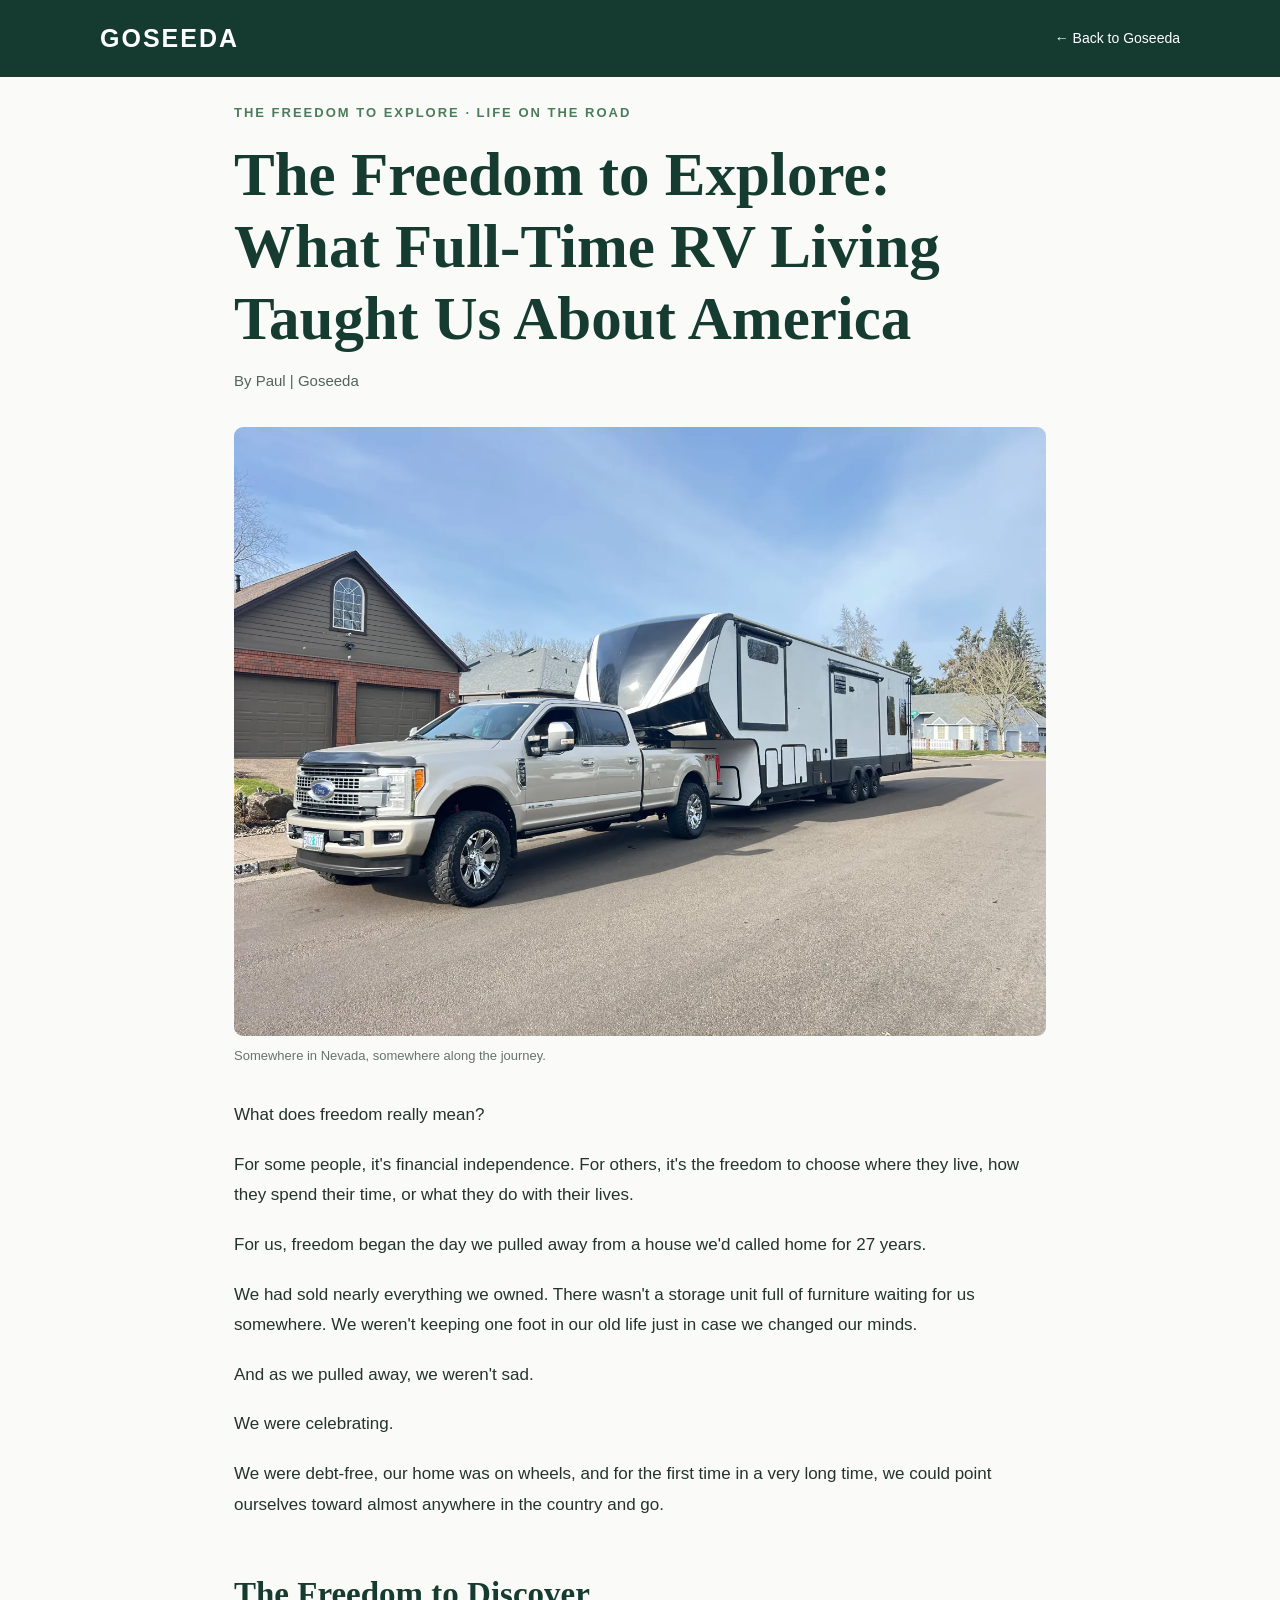
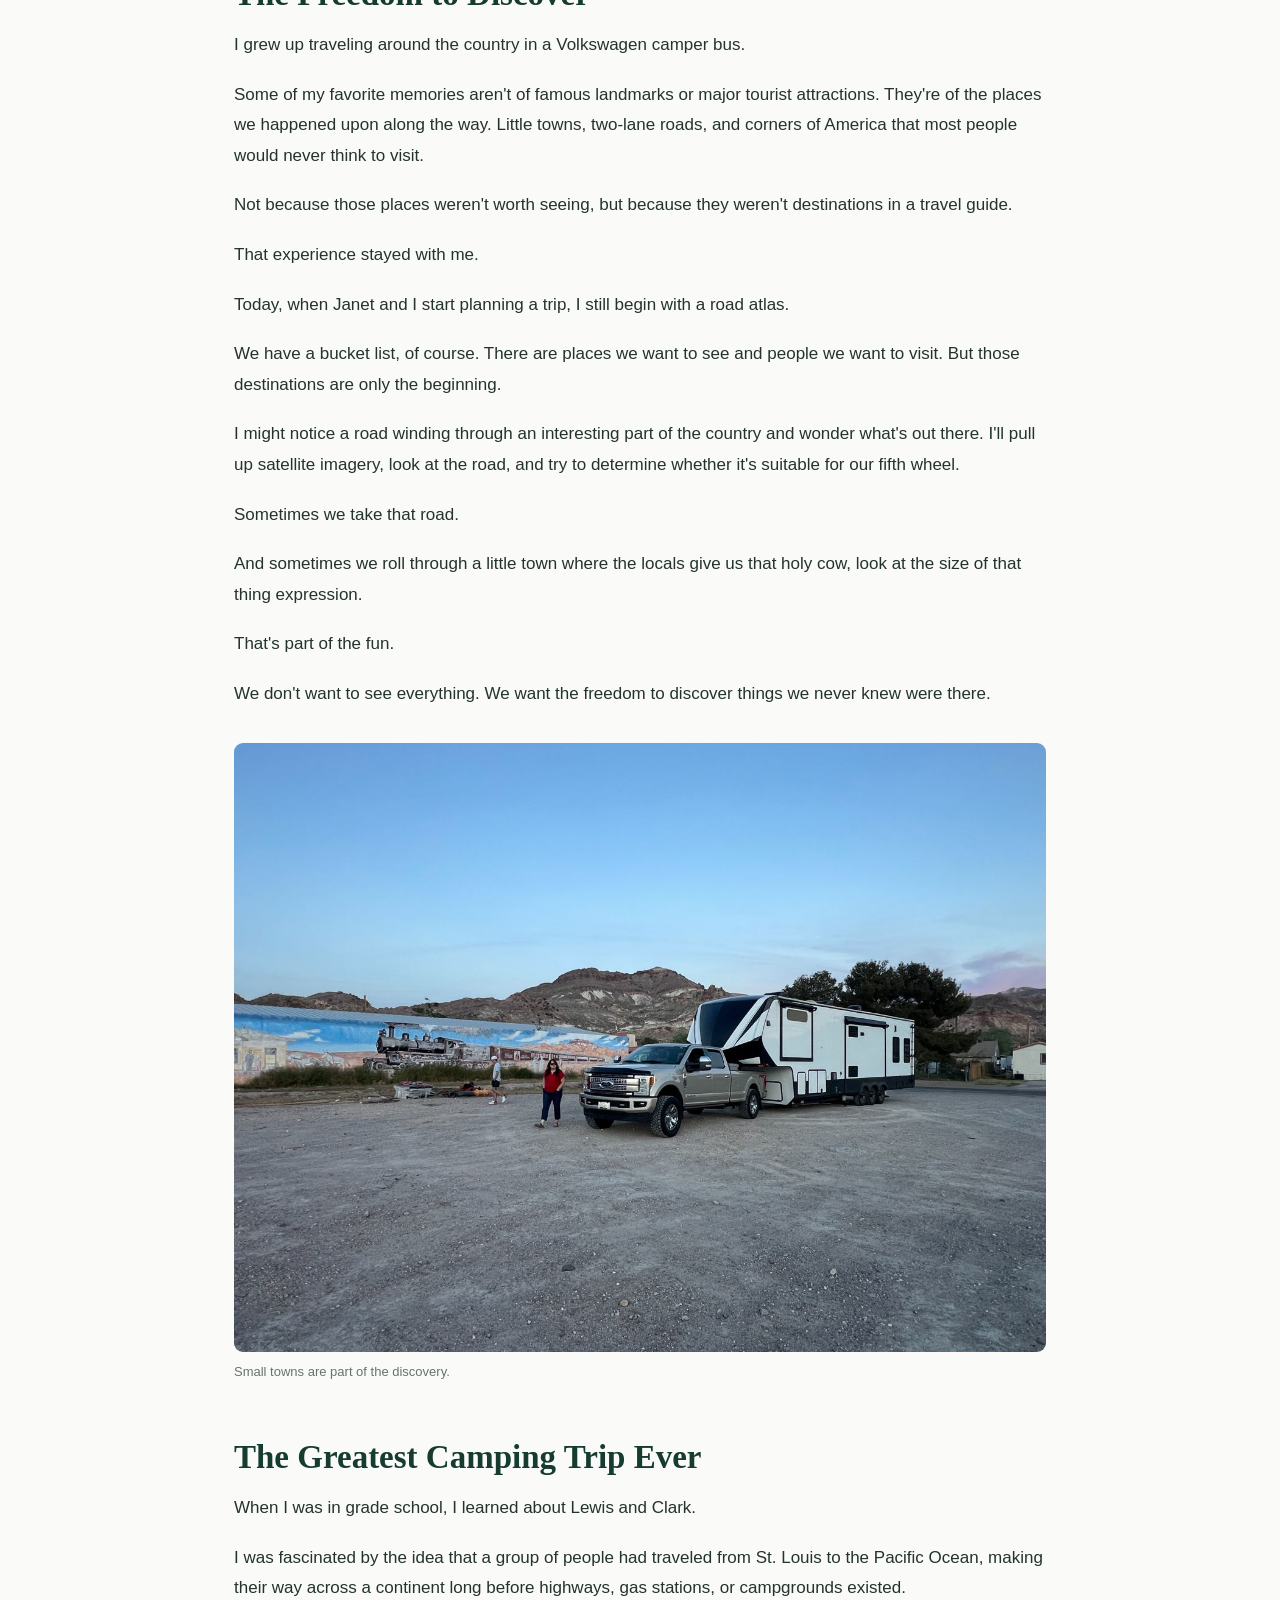
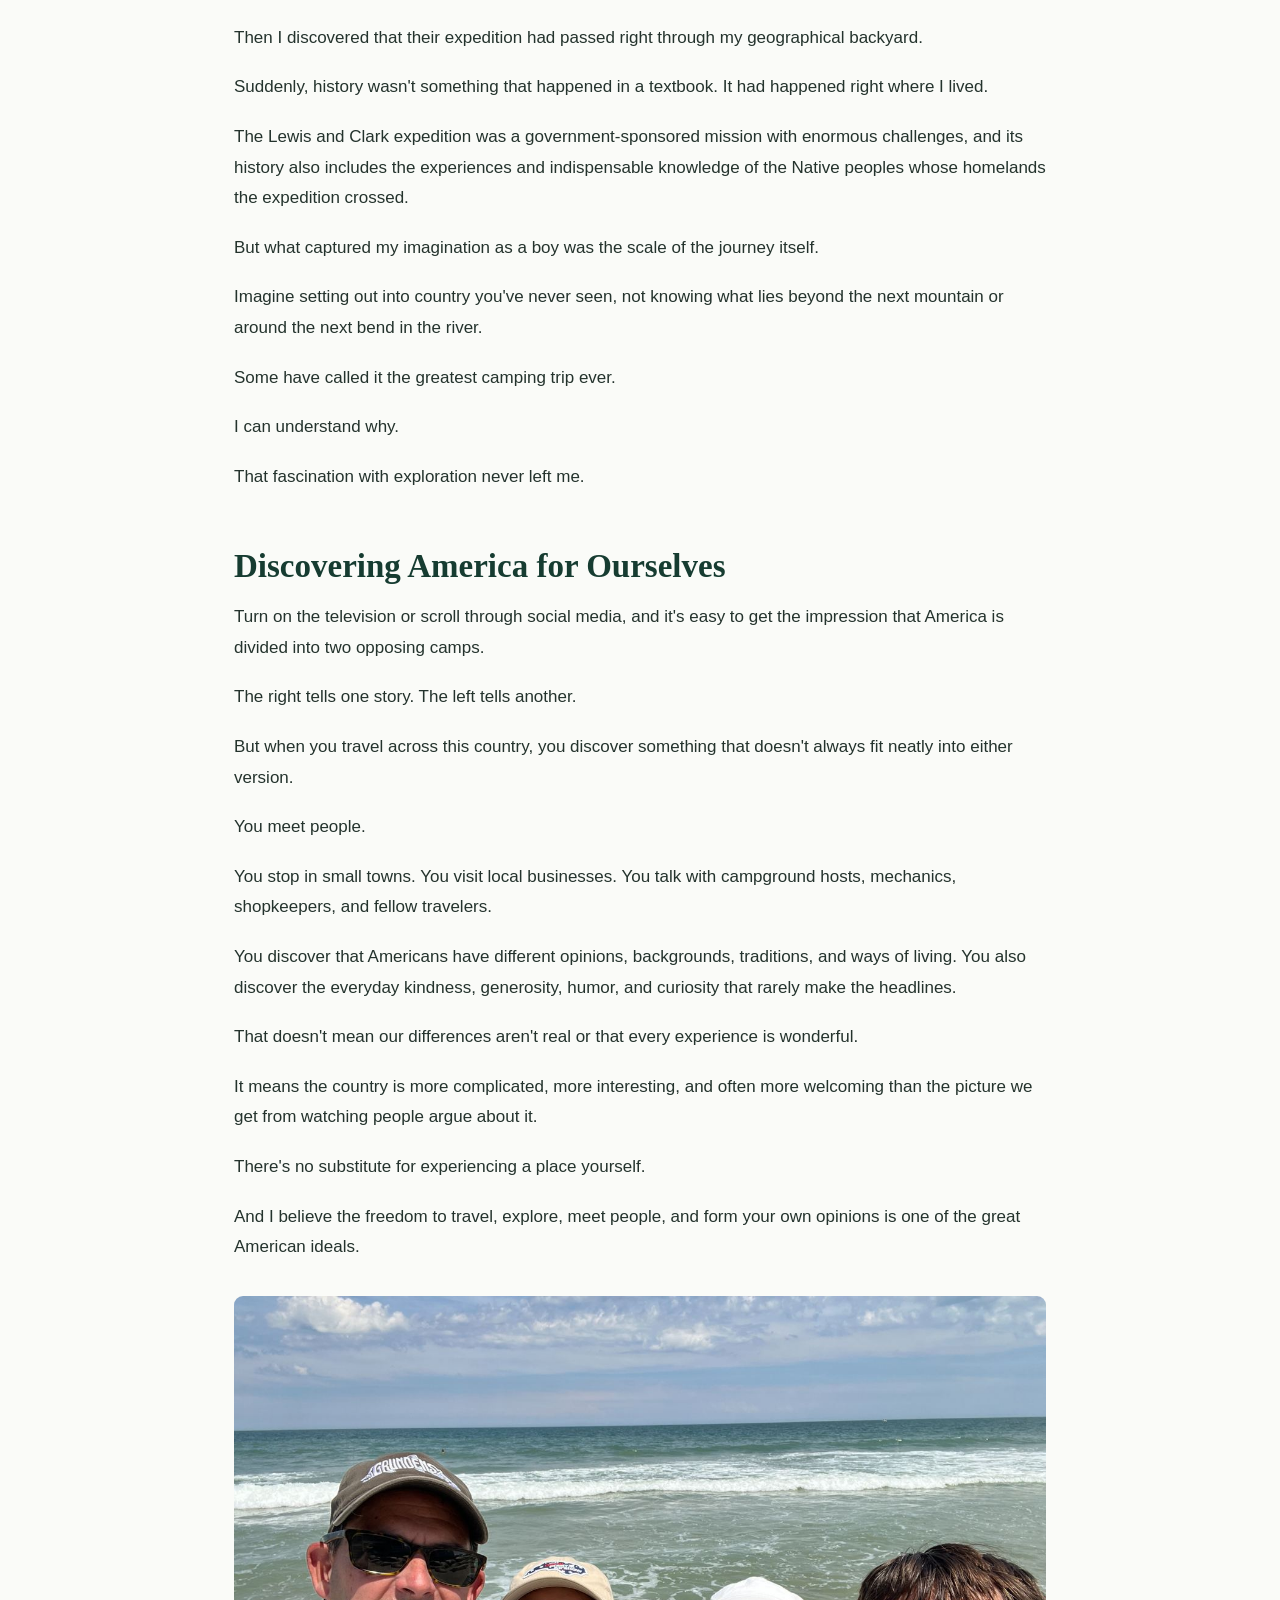
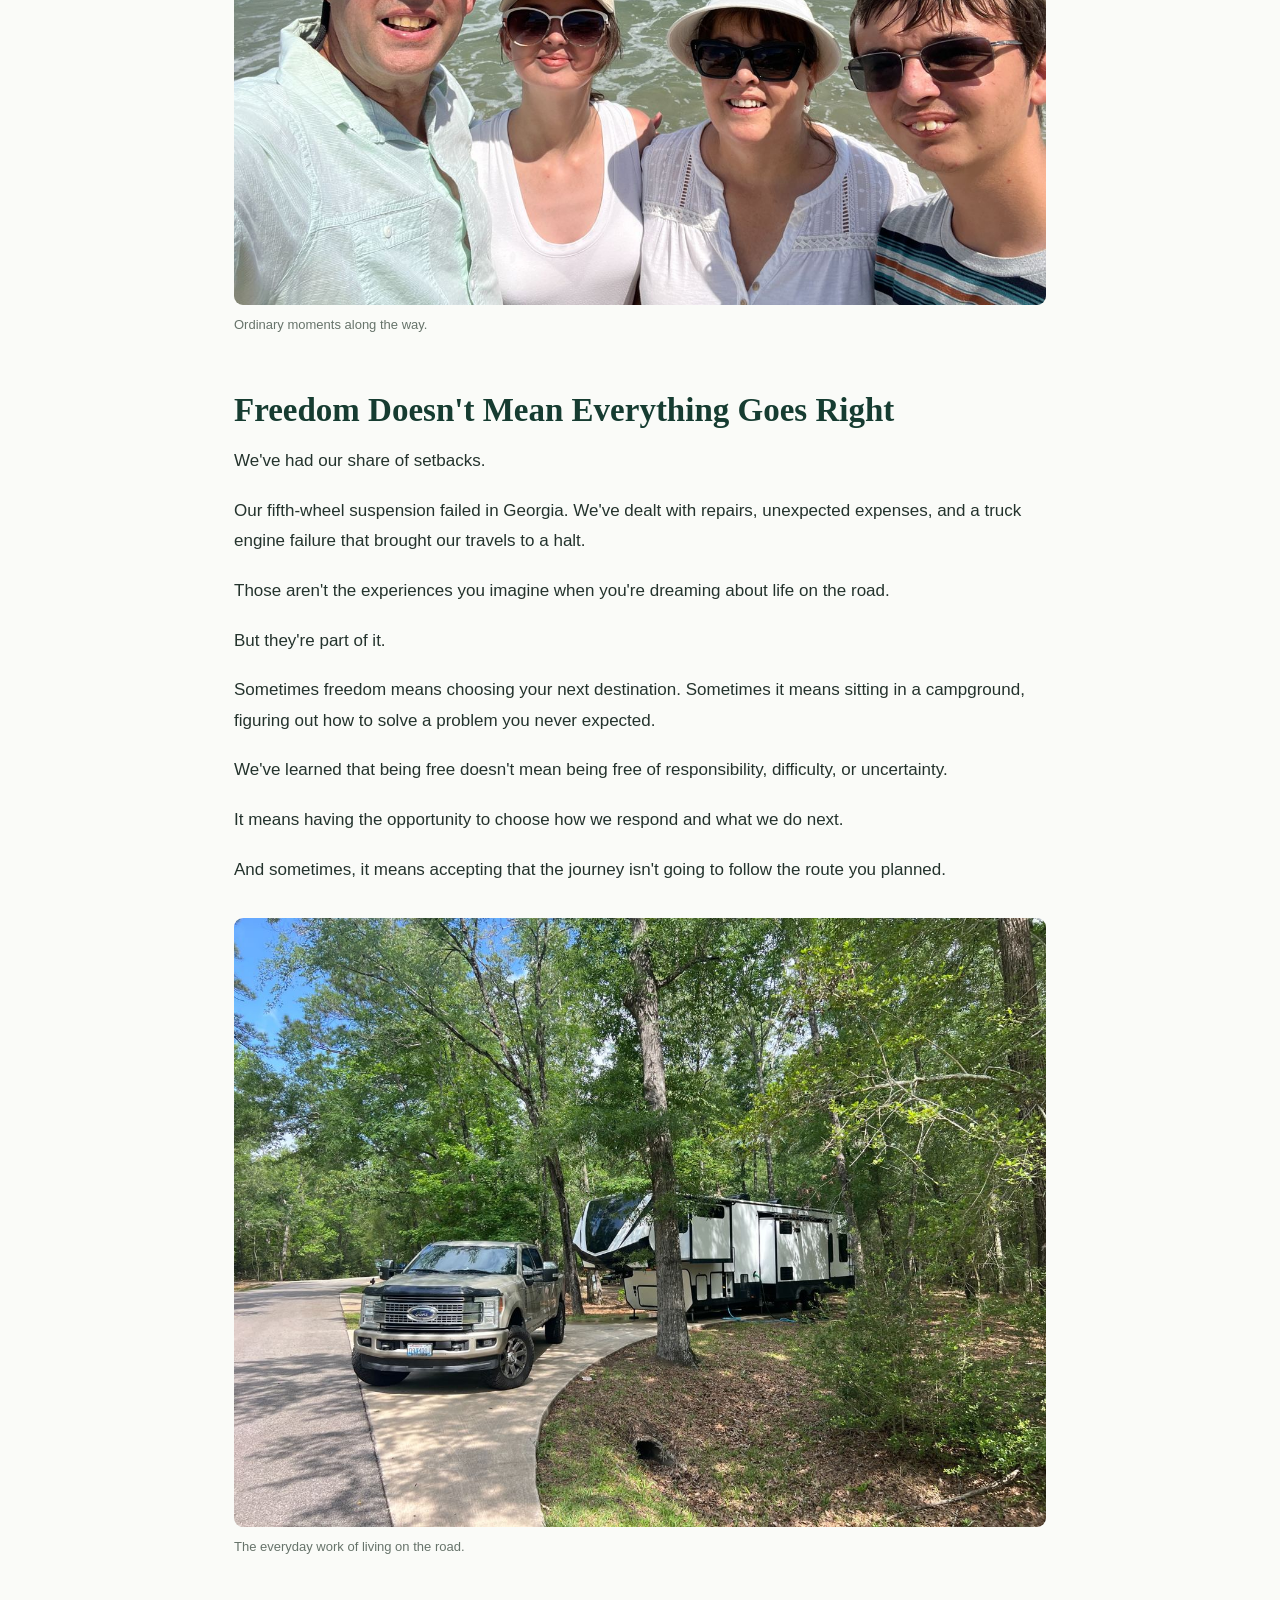
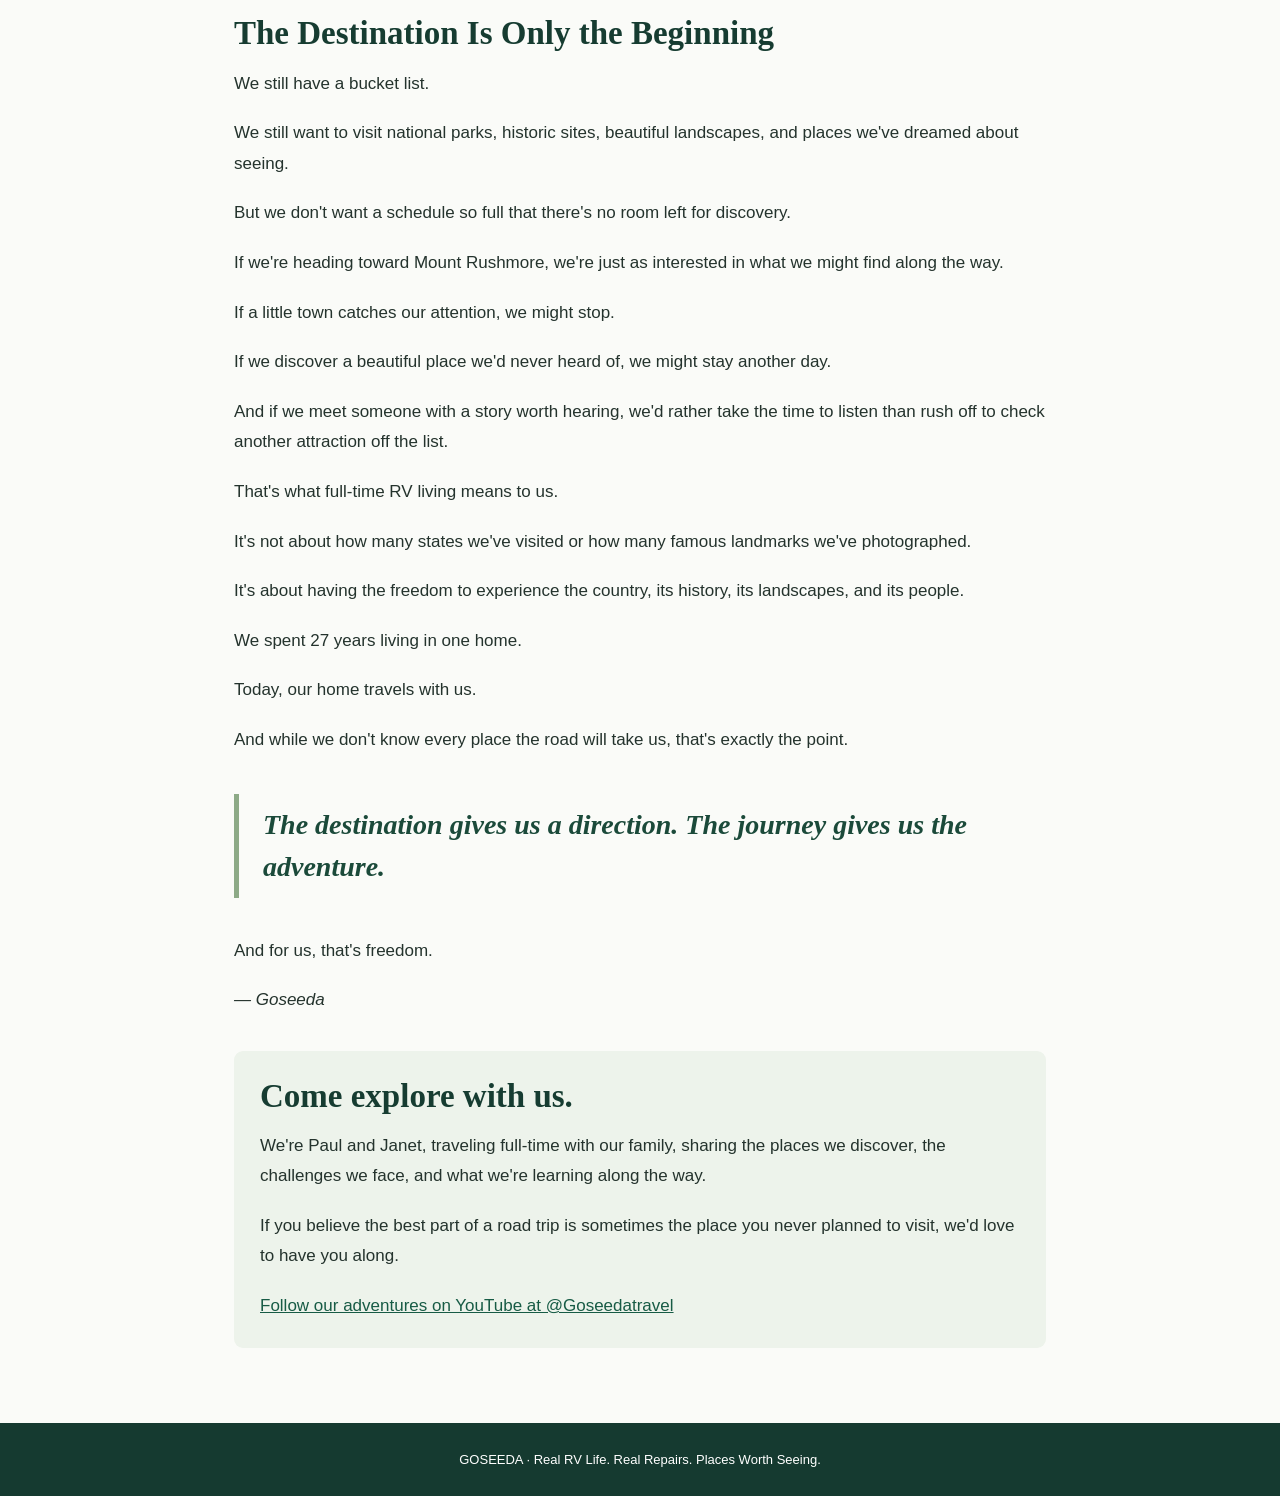
==== freedom-to-explore.html @ e76a4ba6 "Draft Freedom to Explore feature article" ====
<!doctype html><html lang="en"><head><meta charset="utf-8"><meta name="viewport" content="width=device-width,initial-scale=1"><title>Full-Time RV Living and the Freedom to Explore America | Goseeda</title><meta name="description" content="After 27 years in one home, we sold nearly everything and chose full-time RV living. Discover what freedom, exploration, and experiencing America mean to us."><link rel="canonical" href="https://goseeda.com/freedom-to-explore.html"><meta property="og:type" content="article"><meta property="og:title" content="The Freedom to Explore: What Full-Time RV Living Taught Us About America"><meta property="og:description" content="A personal story about freedom, exploration, and discovering America for ourselves."><meta property="og:image" content="https://goseeda.com/images/goseeda-truck-fifth-wheel.webp"><style>*{box-sizing:border-box}body{margin:0;color:#24332d;font:17px/1.8 Arial,sans-serif;background:#fafbf8}header{background:#153a30;color:white;padding:16px max(22px,calc((100vw - 1080px)/2));display:flex;justify-content:space-between;align-items:center}header b{font-size:25px;letter-spacing:2px}header a{color:white;text-decoration:none;font-size:14px}.wrap{max-width:860px;margin:auto;padding:28px 24px 75px}.kicker{font:700 13px Arial;letter-spacing:2px;color:#4d7c5c;text-transform:uppercase}h1,h2{font-family:Georgia,serif;line-height:1.18;color:#163c31}h1{font-size:clamp(36px,6vw,61px);margin:15px 0 12px}h2{font-size:33px;margin:55px 0 16px}.byline{font-size:15px;color:#52635b;margin-bottom:25px}.lead{font-size:21px;line-height:1.65}p{margin:0 0 19px}figure{margin:33px 0}figure img{width:100%;height:auto;max-height:640px;object-fit:cover;display:block;border-radius:9px}figcaption{font-size:13px;color:#66736a;margin-top:8px}.quote{font:italic 28px/1.5 Georgia,serif;border-left:5px solid #8daa87;padding:10px 24px;margin:38px 0;color:#1b4a3a}.end{background:#edf3eb;padding:26px;border-radius:9px;margin-top:35px}.end a{color:#175b45}footer{background:#153a30;color:white;text-align:center;padding:25px;font-size:13px}@media(max-width:600px){header{padding:14px 22px}h2{font-size:28px}}</style></head><body><header><b>GOSEEDA</b><a href="/">← Back to Goseeda</a></header><main class="wrap"><p class="kicker">The Freedom to Explore · Life on the Road</p><h1>The Freedom to Explore: What Full-Time RV Living Taught Us About America</h1><p class="byline">By Paul | Goseeda</p><figure><img src="images/goseeda-truck-fifth-wheel.webp" alt="Goseeda truck and fifth wheel on the road"><figcaption>Somewhere in Nevada, somewhere along the journey.</figcaption></figure><p>What does freedom really mean?</p>
<p>For some people, it's financial independence. For others, it's the freedom to choose where they live, how they spend their time, or what they do with their lives.</p>
<p>For us, freedom began the day we pulled away from a house we'd called home for 27 years.</p>
<p>We had sold nearly everything we owned. There wasn't a storage unit full of furniture waiting for us somewhere. We weren't keeping one foot in our old life just in case we changed our minds.</p>
<p>And as we pulled away, we weren't sad.</p>
<p>We were celebrating.</p>
<p>We were debt-free, our home was on wheels, and for the first time in a very long time, we could point ourselves toward almost anywhere in the country and go.</p><h2>The Freedom to Discover</h2><p>I grew up traveling around the country in a Volkswagen camper bus.</p>
<p>Some of my favorite memories aren't of famous landmarks or major tourist attractions. They're of the places we happened upon along the way. Little towns, two-lane roads, and corners of America that most people would never think to visit.</p>
<p>Not because those places weren't worth seeing, but because they weren't destinations in a travel guide.</p>
<p>That experience stayed with me.</p>
<p>Today, when Janet and I start planning a trip, I still begin with a road atlas.</p>
<p>We have a bucket list, of course. There are places we want to see and people we want to visit. But those destinations are only the beginning.</p>
<p>I might notice a road winding through an interesting part of the country and wonder what's out there. I'll pull up satellite imagery, look at the road, and try to determine whether it's suitable for our fifth wheel.</p>
<p>Sometimes we take that road.</p>
<p>And sometimes we roll through a little town where the locals give us that holy cow, look at the size of that thing expression.</p>
<p>That's part of the fun.</p>
<p>We don't want to see everything. We want the freedom to discover things we never knew were there.</p><figure><img loading="lazy" src="assets/site-4.jpg" alt="Goseeda traveling through the American West"><figcaption>Small towns are part of the discovery.</figcaption></figure><h2>The Greatest Camping Trip Ever</h2><p>When I was in grade school, I learned about Lewis and Clark.</p>
<p>I was fascinated by the idea that a group of people had traveled from St. Louis to the Pacific Ocean, making their way across a continent long before highways, gas stations, or campgrounds existed.</p>
<p>Then I discovered that their expedition had passed right through my geographical backyard.</p>
<p>Suddenly, history wasn't something that happened in a textbook. It had happened right where I lived.</p>
<p>The Lewis and Clark expedition was a government-sponsored mission with enormous challenges, and its history also includes the experiences and indispensable knowledge of the Native peoples whose homelands the expedition crossed.</p>
<p>But what captured my imagination as a boy was the scale of the journey itself.</p>
<p>Imagine setting out into country you've never seen, not knowing what lies beyond the next mountain or around the next bend in the river.</p>
<p>Some have called it the greatest camping trip ever.</p>
<p>I can understand why.</p>
<p>That fascination with exploration never left me.</p><h2>Discovering America for Ourselves</h2><p>Turn on the television or scroll through social media, and it's easy to get the impression that America is divided into two opposing camps.</p>
<p>The right tells one story. The left tells another.</p>
<p>But when you travel across this country, you discover something that doesn't always fit neatly into either version.</p>
<p>You meet people.</p>
<p>You stop in small towns. You visit local businesses. You talk with campground hosts, mechanics, shopkeepers, and fellow travelers.</p>
<p>You discover that Americans have different opinions, backgrounds, traditions, and ways of living. You also discover the everyday kindness, generosity, humor, and curiosity that rarely make the headlines.</p>
<p>That doesn't mean our differences aren't real or that every experience is wonderful.</p>
<p>It means the country is more complicated, more interesting, and often more welcoming than the picture we get from watching people argue about it.</p>
<p>There's no substitute for experiencing a place yourself.</p>
<p>And I believe the freedom to travel, explore, meet people, and form your own opinions is one of the great American ideals.</p><figure><img loading="lazy" src="assets/site-6.jpg" alt="Goseeda family traveling together"><figcaption>Ordinary moments along the way.</figcaption></figure><h2>Freedom Doesn't Mean Everything Goes Right</h2><p>We've had our share of setbacks.</p>
<p>Our fifth-wheel suspension failed in Georgia. We've dealt with repairs, unexpected expenses, and a truck engine failure that brought our travels to a halt.</p>
<p>Those aren't the experiences you imagine when you're dreaming about life on the road.</p>
<p>But they're part of it.</p>
<p>Sometimes freedom means choosing your next destination. Sometimes it means sitting in a campground, figuring out how to solve a problem you never expected.</p>
<p>We've learned that being free doesn't mean being free of responsibility, difficulty, or uncertainty.</p>
<p>It means having the opportunity to choose how we respond and what we do next.</p>
<p>And sometimes, it means accepting that the journey isn't going to follow the route you planned.</p><figure><img loading="lazy" src="assets/site-3.jpg" alt="Goseeda fifth wheel at a campsite"><figcaption>The everyday work of living on the road.</figcaption></figure><h2>The Destination Is Only the Beginning</h2><p>We still have a bucket list.</p>
<p>We still want to visit national parks, historic sites, beautiful landscapes, and places we've dreamed about seeing.</p>
<p>But we don't want a schedule so full that there's no room left for discovery.</p>
<p>If we're heading toward Mount Rushmore, we're just as interested in what we might find along the way.</p>
<p>If a little town catches our attention, we might stop.</p>
<p>If we discover a beautiful place we'd never heard of, we might stay another day.</p>
<p>And if we meet someone with a story worth hearing, we'd rather take the time to listen than rush off to check another attraction off the list.</p>
<p>That's what full-time RV living means to us.</p>
<p>It's not about how many states we've visited or how many famous landmarks we've photographed.</p>
<p>It's about having the freedom to experience the country, its history, its landscapes, and its people.</p>
<p>We spent 27 years living in one home.</p>
<p>Today, our home travels with us.</p>
<p>And while we don't know every place the road will take us, that's exactly the point.</p><p class="quote"><strong>The destination gives us a direction. The journey gives us the adventure.</strong></p><p>And for us, that's freedom.</p><p><em>— Goseeda</em></p><aside class="end"><h2 style="margin:0 0 15px">Come explore with us.</h2><p>We're Paul and Janet, traveling full-time with our family, sharing the places we discover, the challenges we face, and what we're learning along the way.</p><p>If you believe the best part of a road trip is sometimes the place you never planned to visit, we'd love to have you along.</p><a href="https://www.youtube.com/@Goseedatravel">Follow our adventures on YouTube at @Goseedatravel</a></aside></main><footer>GOSEEDA · Real RV Life. Real Repairs. Places Worth Seeing.</footer></body></html>
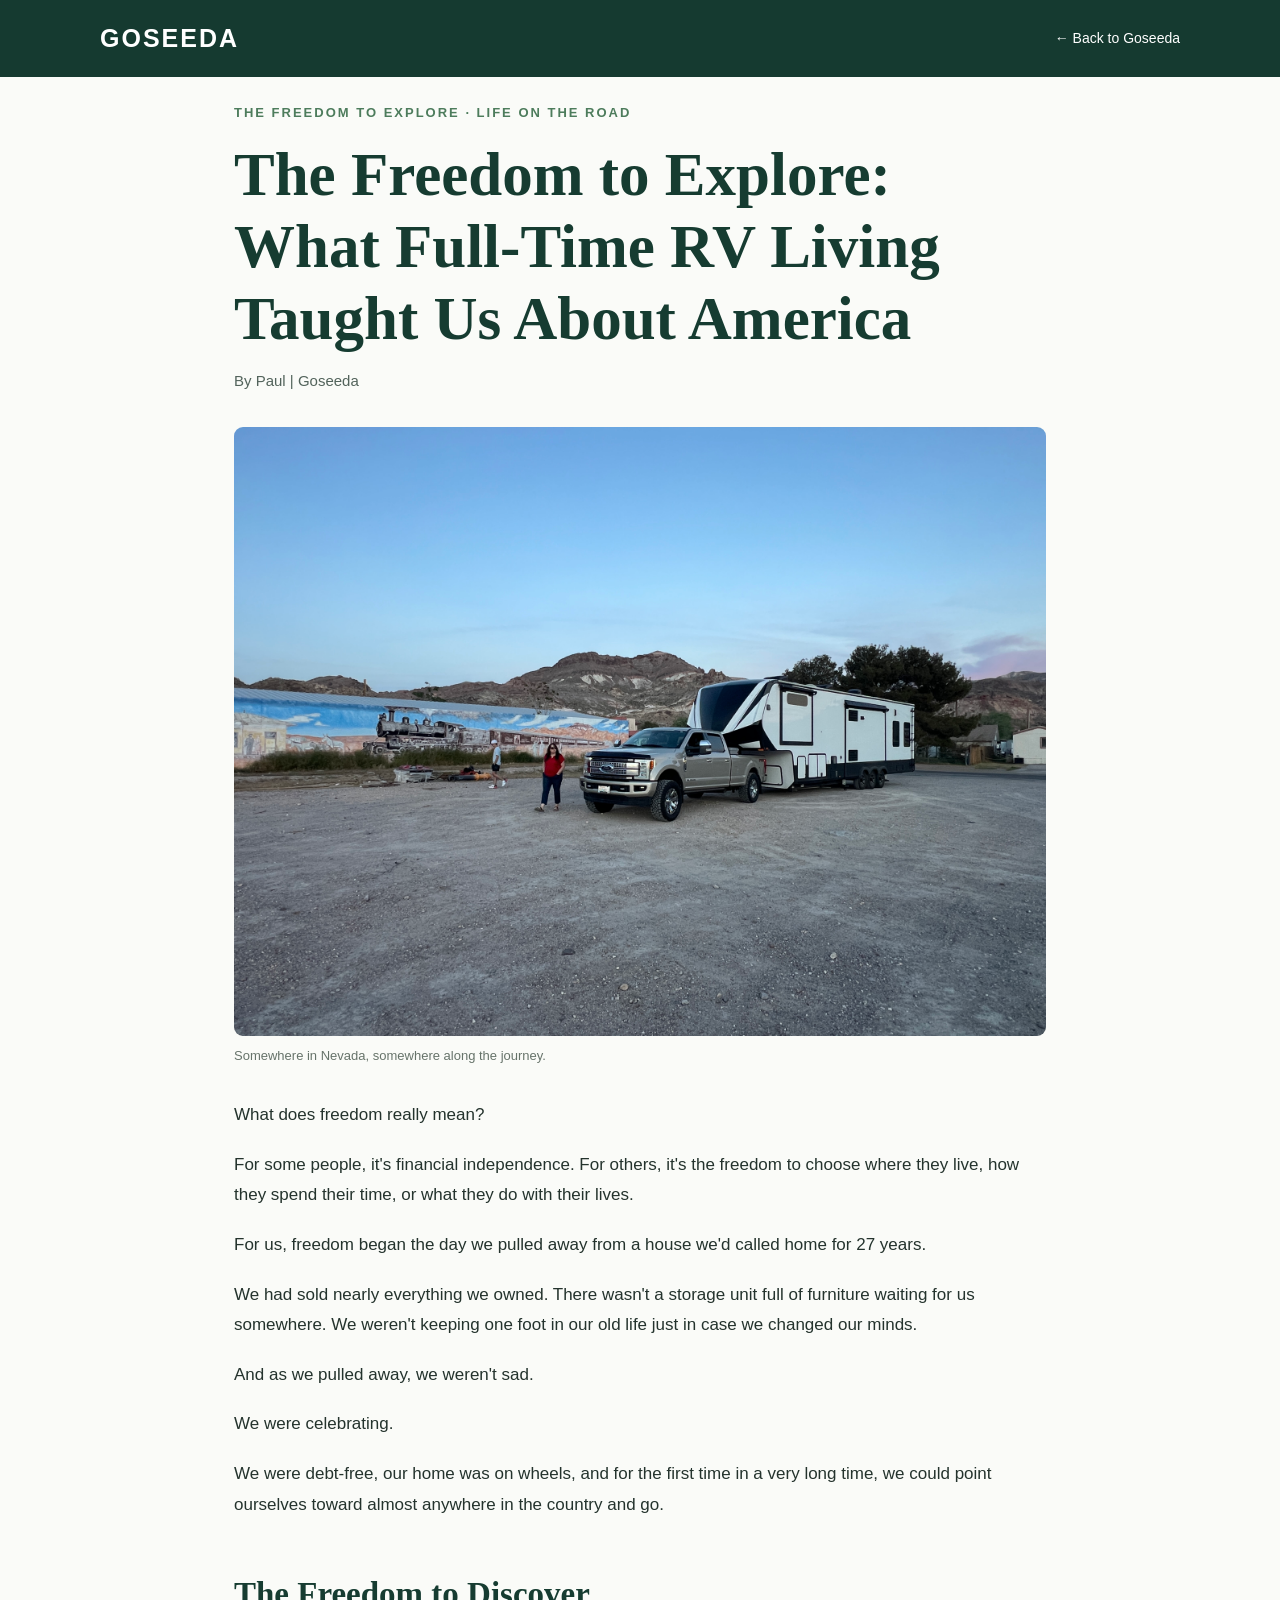
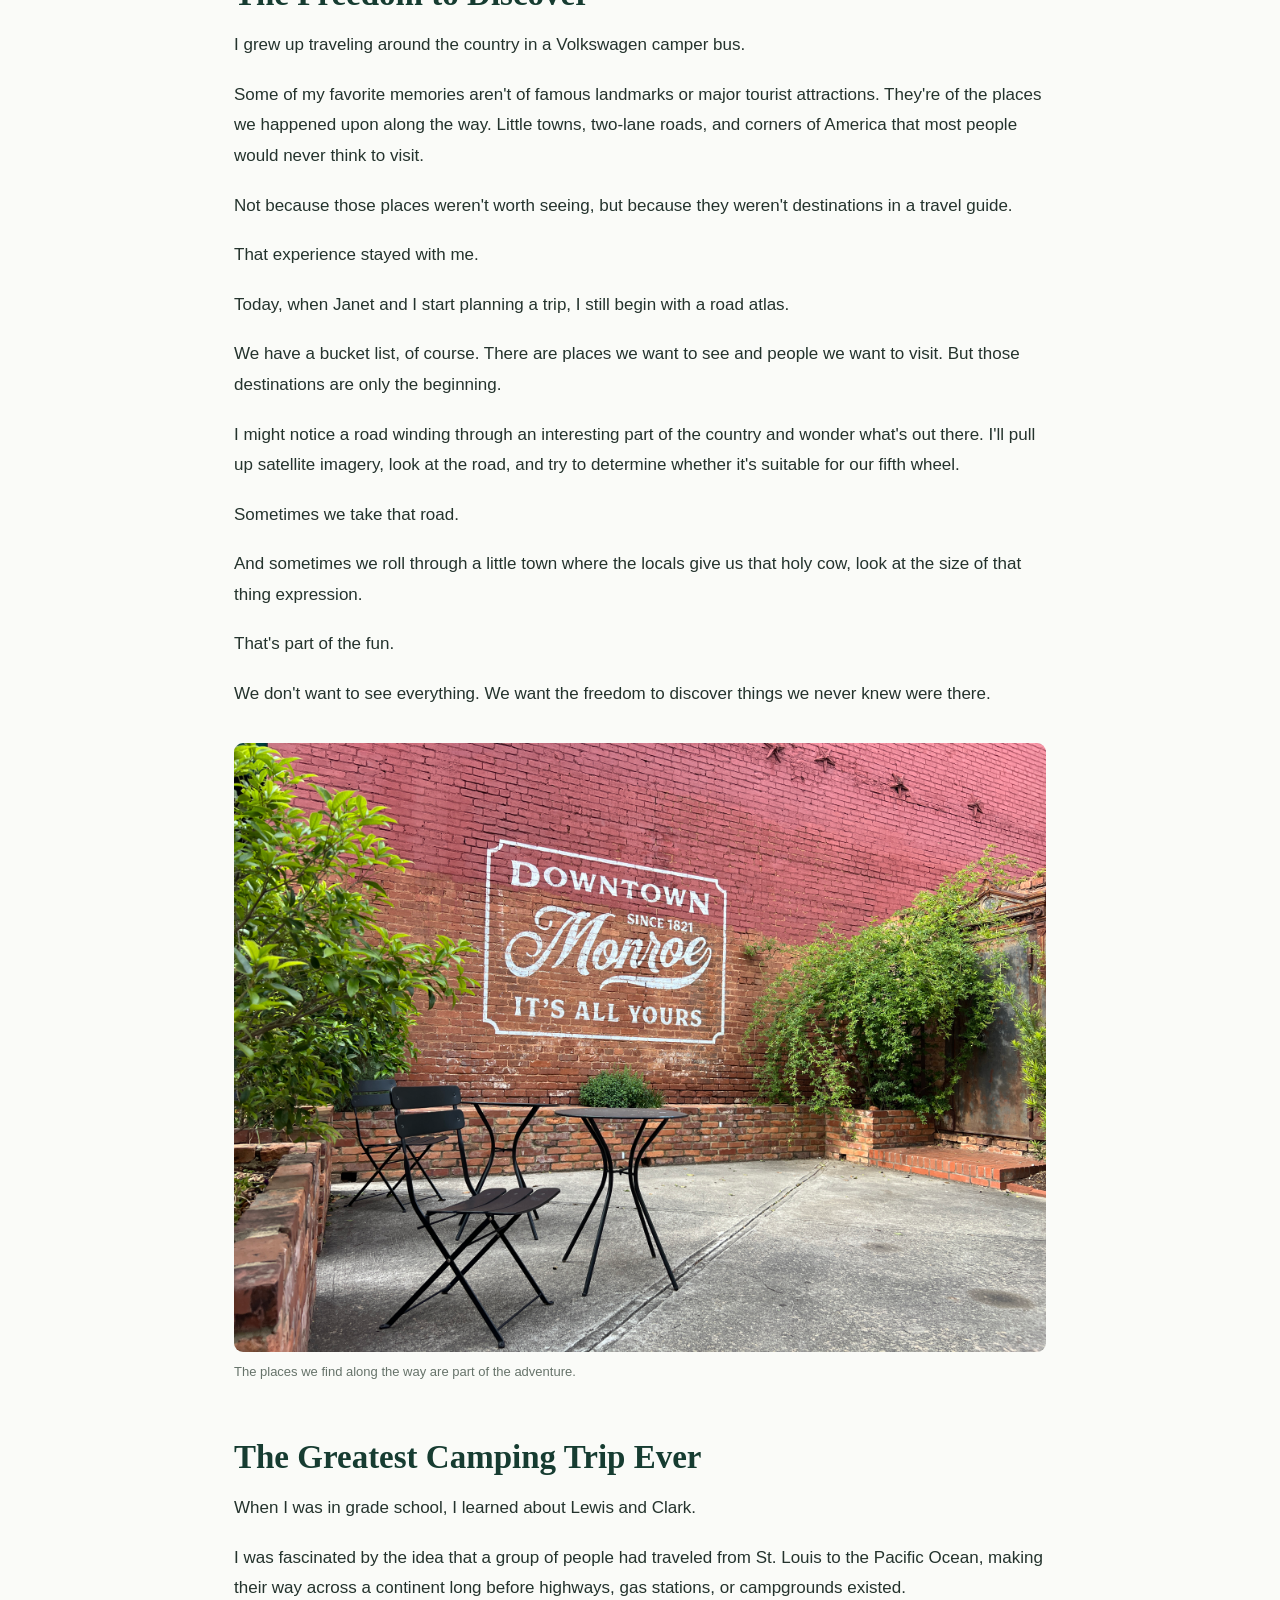
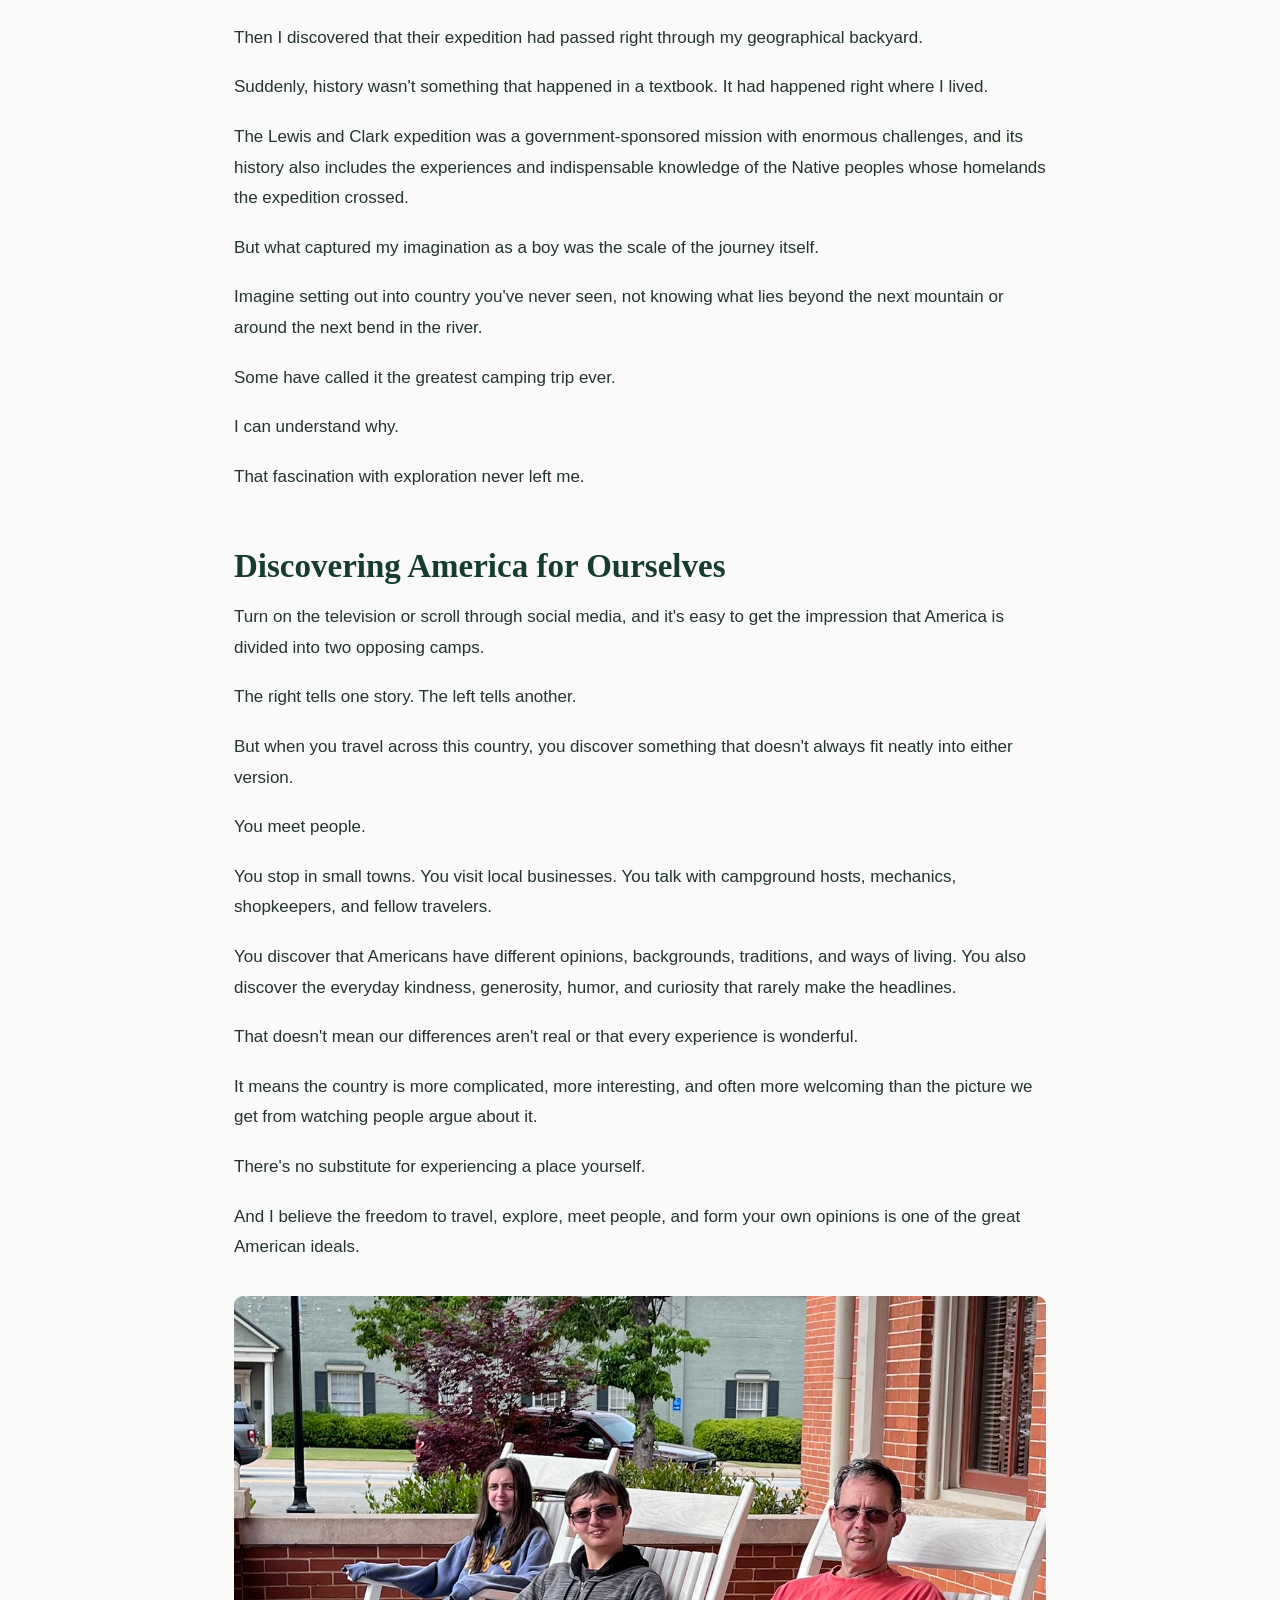
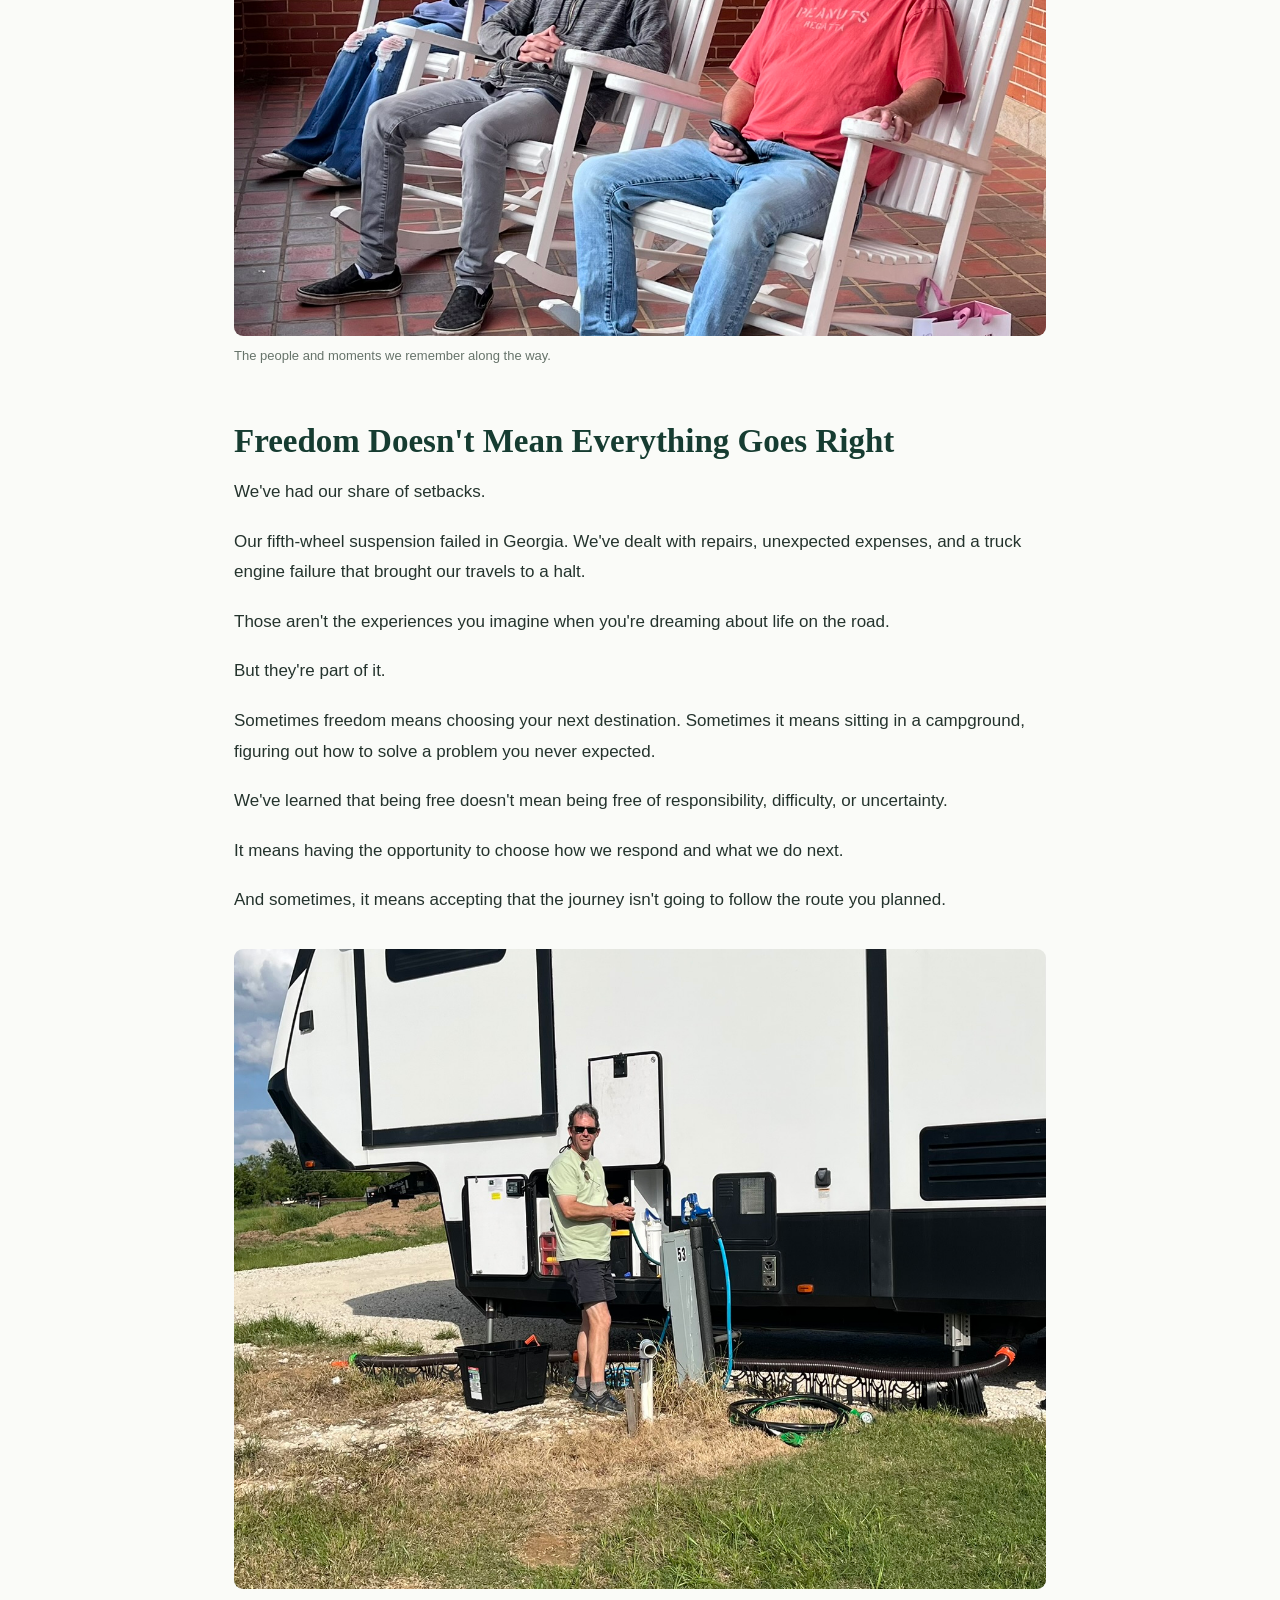
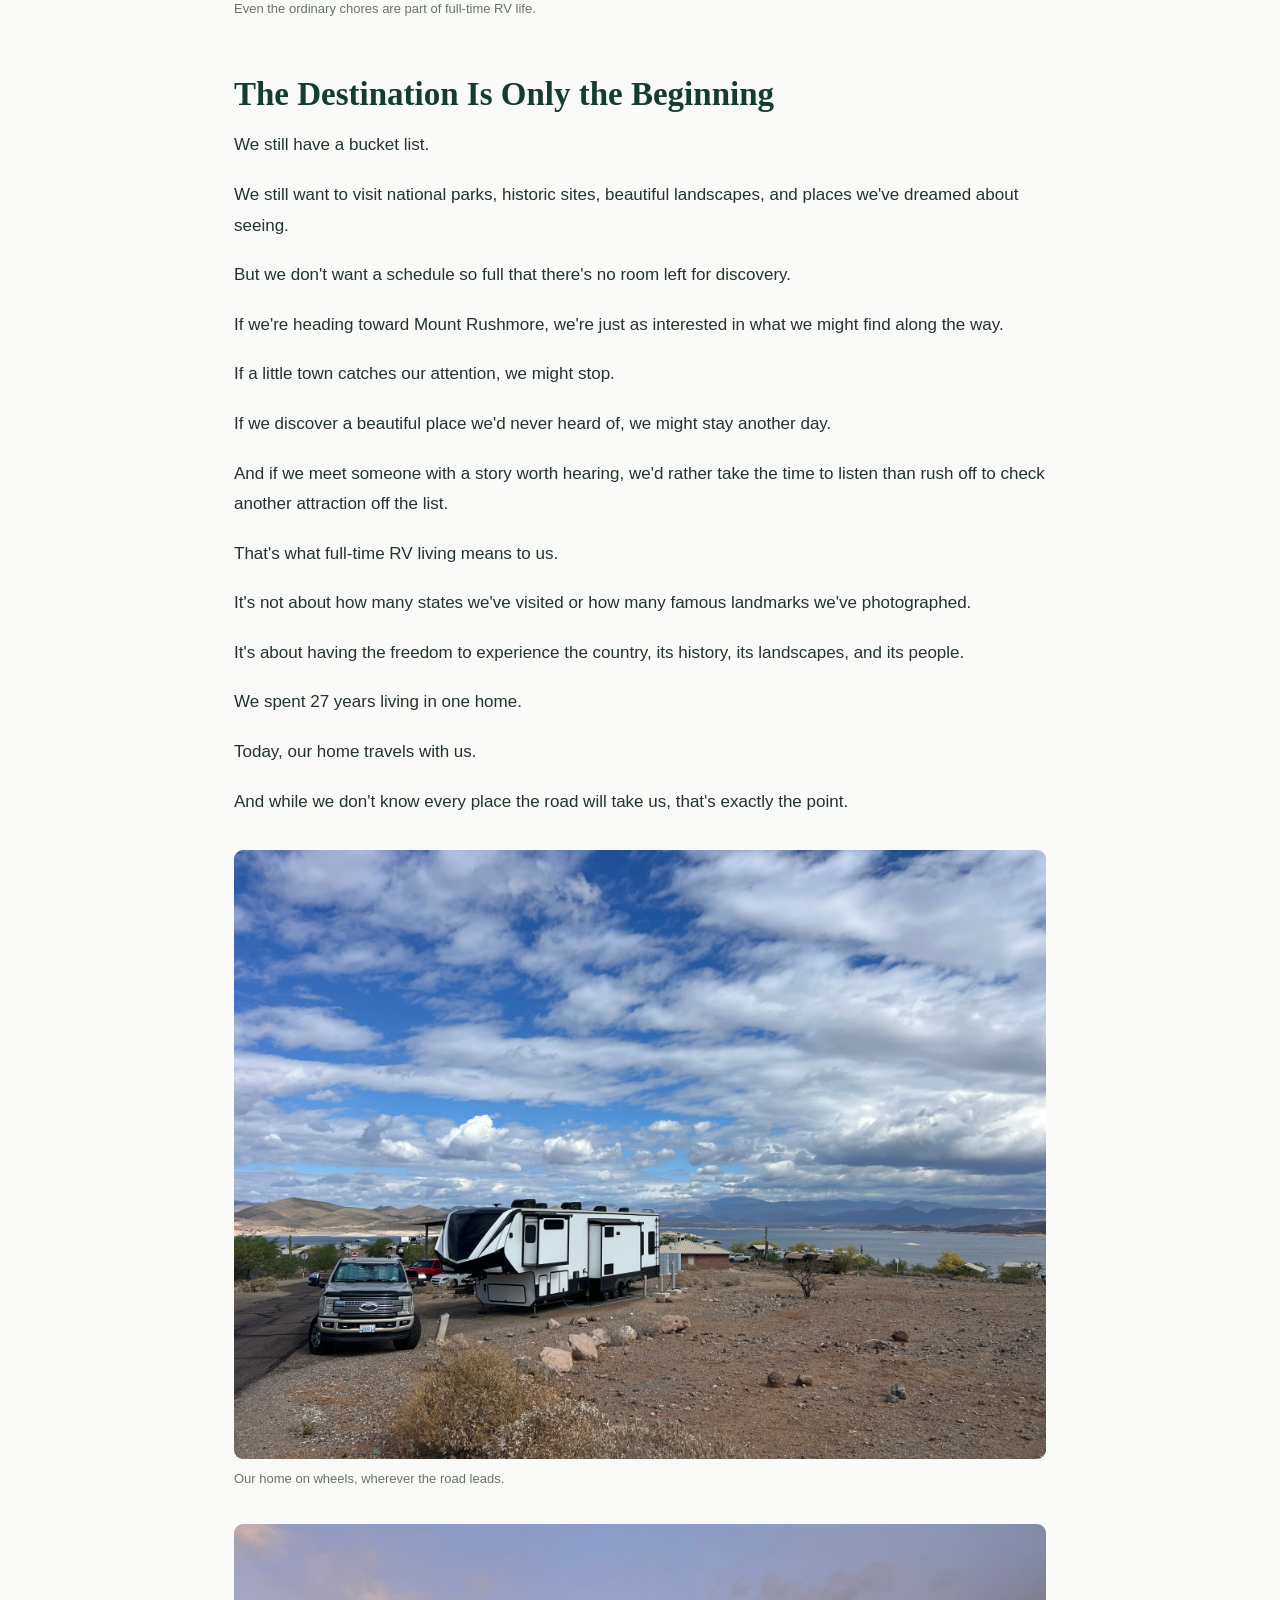
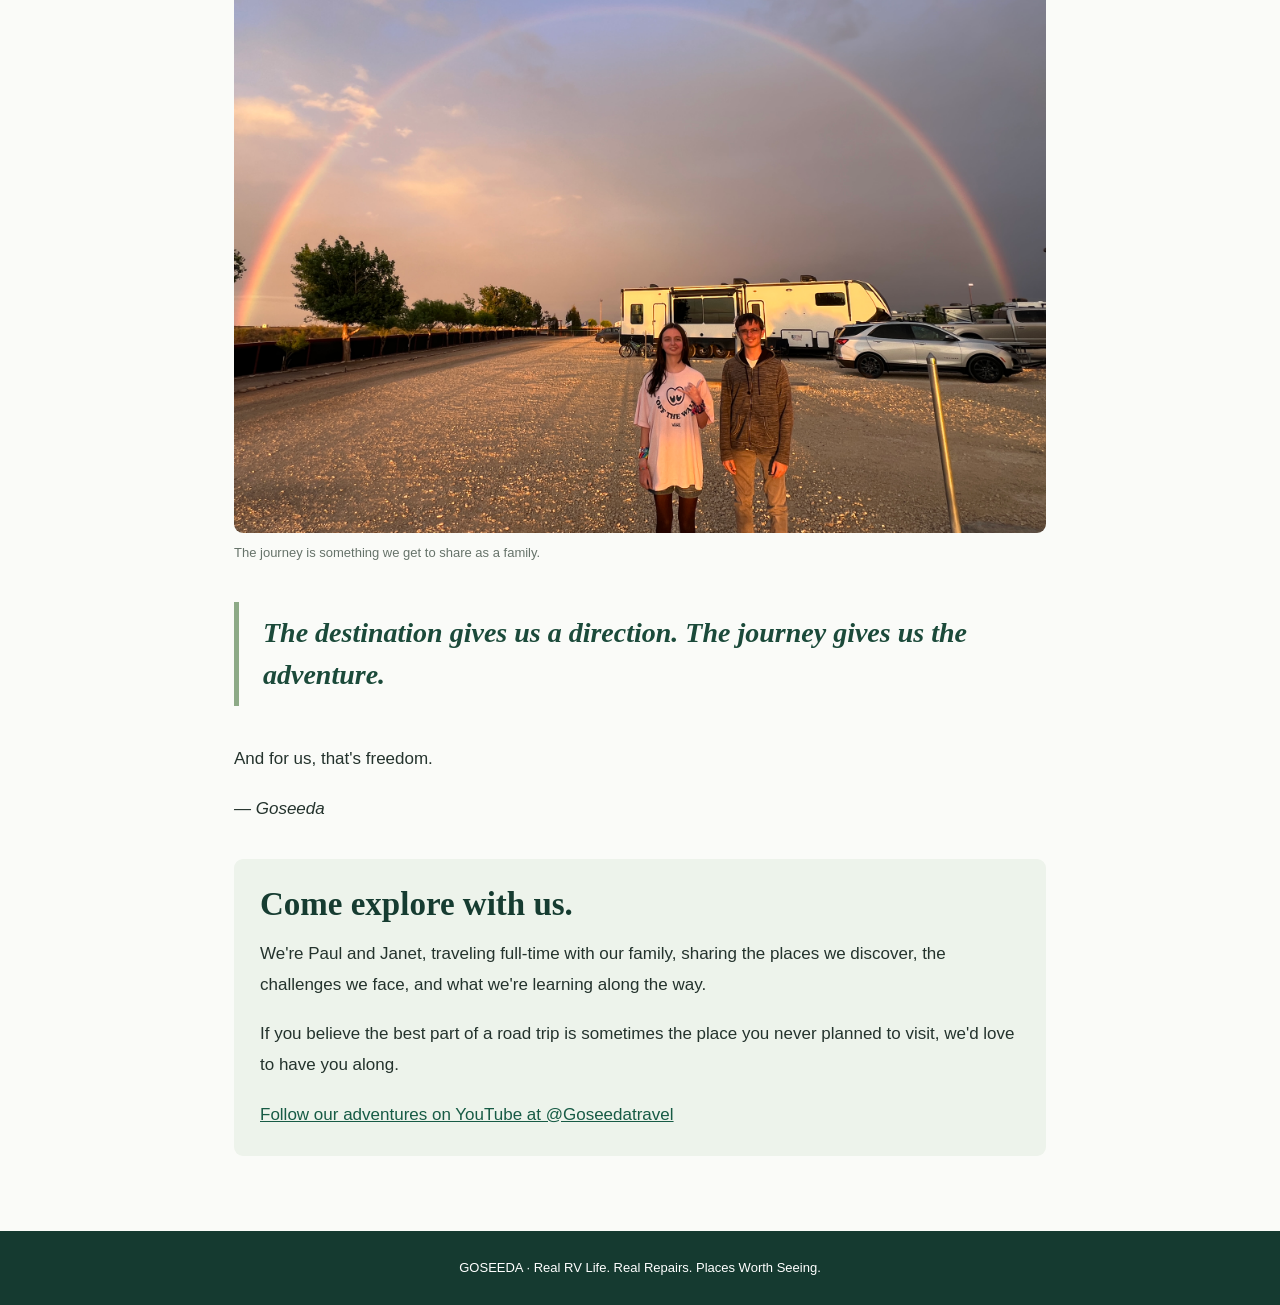
==== commit b3446d37: "Use six approved family travel photographs in Freedom to Explore" ====
--- a/freedom-to-explore.html
+++ b/freedom-to-explore.html
@@ -1,4 +1,4 @@
-<!doctype html><html lang="en"><head><meta charset="utf-8"><meta name="viewport" content="width=device-width,initial-scale=1"><title>Full-Time RV Living and the Freedom to Explore America | Goseeda</title><meta name="description" content="After 27 years in one home, we sold nearly everything and chose full-time RV living. Discover what freedom, exploration, and experiencing America mean to us."><link rel="canonical" href="https://goseeda.com/freedom-to-explore.html"><meta property="og:type" content="article"><meta property="og:title" content="The Freedom to Explore: What Full-Time RV Living Taught Us About America"><meta property="og:description" content="A personal story about freedom, exploration, and discovering America for ourselves."><meta property="og:image" content="https://goseeda.com/images/goseeda-truck-fifth-wheel.webp"><style>*{box-sizing:border-box}body{margin:0;color:#24332d;font:17px/1.8 Arial,sans-serif;background:#fafbf8}header{background:#153a30;color:white;padding:16px max(22px,calc((100vw - 1080px)/2));display:flex;justify-content:space-between;align-items:center}header b{font-size:25px;letter-spacing:2px}header a{color:white;text-decoration:none;font-size:14px}.wrap{max-width:860px;margin:auto;padding:28px 24px 75px}.kicker{font:700 13px Arial;letter-spacing:2px;color:#4d7c5c;text-transform:uppercase}h1,h2{font-family:Georgia,serif;line-height:1.18;color:#163c31}h1{font-size:clamp(36px,6vw,61px);margin:15px 0 12px}h2{font-size:33px;margin:55px 0 16px}.byline{font-size:15px;color:#52635b;margin-bottom:25px}.lead{font-size:21px;line-height:1.65}p{margin:0 0 19px}figure{margin:33px 0}figure img{width:100%;height:auto;max-height:640px;object-fit:cover;display:block;border-radius:9px}figcaption{font-size:13px;color:#66736a;margin-top:8px}.quote{font:italic 28px/1.5 Georgia,serif;border-left:5px solid #8daa87;padding:10px 24px;margin:38px 0;color:#1b4a3a}.end{background:#edf3eb;padding:26px;border-radius:9px;margin-top:35px}.end a{color:#175b45}footer{background:#153a30;color:white;text-align:center;padding:25px;font-size:13px}@media(max-width:600px){header{padding:14px 22px}h2{font-size:28px}}</style></head><body><header><b>GOSEEDA</b><a href="/">← Back to Goseeda</a></header><main class="wrap"><p class="kicker">The Freedom to Explore · Life on the Road</p><h1>The Freedom to Explore: What Full-Time RV Living Taught Us About America</h1><p class="byline">By Paul | Goseeda</p><figure><img src="images/goseeda-truck-fifth-wheel.webp" alt="Goseeda truck and fifth wheel on the road"><figcaption>Somewhere in Nevada, somewhere along the journey.</figcaption></figure><p>What does freedom really mean?</p>
+<!doctype html><html lang="en"><head><meta charset="utf-8"><meta name="viewport" content="width=device-width,initial-scale=1"><title>Full-Time RV Living and the Freedom to Explore America | Goseeda</title><meta name="description" content="After 27 years in one home, we sold nearly everything and chose full-time RV living. Discover what freedom, exploration, and experiencing America mean to us."><link rel="canonical" href="https://goseeda.com/freedom-to-explore.html"><meta property="og:type" content="article"><meta property="og:title" content="The Freedom to Explore: What Full-Time RV Living Taught Us About America"><meta property="og:description" content="A personal story about freedom, exploration, and discovering America for ourselves."><meta property="og:image" content="https://goseeda.com/images/IMG_1814%20(3).JPEG"><style>*{box-sizing:border-box}body{margin:0;color:#24332d;font:17px/1.8 Arial,sans-serif;background:#fafbf8}header{background:#153a30;color:white;padding:16px max(22px,calc((100vw - 1080px)/2));display:flex;justify-content:space-between;align-items:center}header b{font-size:25px;letter-spacing:2px}header a{color:white;text-decoration:none;font-size:14px}.wrap{max-width:860px;margin:auto;padding:28px 24px 75px}.kicker{font:700 13px Arial;letter-spacing:2px;color:#4d7c5c;text-transform:uppercase}h1,h2{font-family:Georgia,serif;line-height:1.18;color:#163c31}h1{font-size:clamp(36px,6vw,61px);margin:15px 0 12px}h2{font-size:33px;margin:55px 0 16px}.byline{font-size:15px;color:#52635b;margin-bottom:25px}.lead{font-size:21px;line-height:1.65}p{margin:0 0 19px}figure{margin:33px 0}figure img{width:100%;height:auto;max-height:640px;object-fit:cover;display:block;border-radius:9px}figcaption{font-size:13px;color:#66736a;margin-top:8px}.quote{font:italic 28px/1.5 Georgia,serif;border-left:5px solid #8daa87;padding:10px 24px;margin:38px 0;color:#1b4a3a}.end{background:#edf3eb;padding:26px;border-radius:9px;margin-top:35px}.end a{color:#175b45}footer{background:#153a30;color:white;text-align:center;padding:25px;font-size:13px}@media(max-width:600px){header{padding:14px 22px}h2{font-size:28px}}</style></head><body><header><b>GOSEEDA</b><a href="/">← Back to Goseeda</a></header><main class="wrap"><p class="kicker">The Freedom to Explore · Life on the Road</p><h1>The Freedom to Explore: What Full-Time RV Living Taught Us About America</h1><p class="byline">By Paul | Goseeda</p><figure><img src="images/IMG_1814%20(3).JPEG" alt="Goseeda Ford F-350 and fifth-wheel RV beside a railroad mural in Nevada"><figcaption>Somewhere in Nevada, somewhere along the journey.</figcaption></figure><p>What does freedom really mean?</p>
 <p>For some people, it's financial independence. For others, it's the freedom to choose where they live, how they spend their time, or what they do with their lives.</p>
 <p>For us, freedom began the day we pulled away from a house we'd called home for 27 years.</p>
 <p>We had sold nearly everything we owned. There wasn't a storage unit full of furniture waiting for us somewhere. We weren't keeping one foot in our old life just in case we changed our minds.</p>
@@ -14,7 +14,7 @@
 <p>Sometimes we take that road.</p>
 <p>And sometimes we roll through a little town where the locals give us that holy cow, look at the size of that thing expression.</p>
 <p>That's part of the fun.</p>
-<p>We don't want to see everything. We want the freedom to discover things we never knew were there.</p><figure><img loading="lazy" src="assets/site-4.jpg" alt="Goseeda traveling through the American West"><figcaption>Small towns are part of the discovery.</figcaption></figure><h2>The Greatest Camping Trip Ever</h2><p>When I was in grade school, I learned about Lewis and Clark.</p>
+<p>We don't want to see everything. We want the freedom to discover things we never knew were there.</p><figure><img loading="lazy" src="images/IMG_2400.JPEG" alt="Downtown Monroe mural painted on a brick wall"><figcaption>The places we find along the way are part of the adventure.</figcaption></figure><h2>The Greatest Camping Trip Ever</h2><p>When I was in grade school, I learned about Lewis and Clark.</p>
 <p>I was fascinated by the idea that a group of people had traveled from St. Louis to the Pacific Ocean, making their way across a continent long before highways, gas stations, or campgrounds existed.</p>
 <p>Then I discovered that their expedition had passed right through my geographical backyard.</p>
 <p>Suddenly, history wasn't something that happened in a textbook. It had happened right where I lived.</p>
@@ -32,14 +32,14 @@
 <p>That doesn't mean our differences aren't real or that every experience is wonderful.</p>
 <p>It means the country is more complicated, more interesting, and often more welcoming than the picture we get from watching people argue about it.</p>
 <p>There's no substitute for experiencing a place yourself.</p>
-<p>And I believe the freedom to travel, explore, meet people, and form your own opinions is one of the great American ideals.</p><figure><img loading="lazy" src="assets/site-6.jpg" alt="Goseeda family traveling together"><figcaption>Ordinary moments along the way.</figcaption></figure><h2>Freedom Doesn't Mean Everything Goes Right</h2><p>We've had our share of setbacks.</p>
+<p>And I believe the freedom to travel, explore, meet people, and form your own opinions is one of the great American ideals.</p><figure><img loading="lazy" src="images/IMG_3439.JPEG" alt="Goseeda family sitting in rocking chairs on a veranda"><figcaption>The people and moments we remember along the way.</figcaption></figure><h2>Freedom Doesn't Mean Everything Goes Right</h2><p>We've had our share of setbacks.</p>
 <p>Our fifth-wheel suspension failed in Georgia. We've dealt with repairs, unexpected expenses, and a truck engine failure that brought our travels to a halt.</p>
 <p>Those aren't the experiences you imagine when you're dreaming about life on the road.</p>
 <p>But they're part of it.</p>
 <p>Sometimes freedom means choosing your next destination. Sometimes it means sitting in a campground, figuring out how to solve a problem you never expected.</p>
 <p>We've learned that being free doesn't mean being free of responsibility, difficulty, or uncertainty.</p>
 <p>It means having the opportunity to choose how we respond and what we do next.</p>
-<p>And sometimes, it means accepting that the journey isn't going to follow the route you planned.</p><figure><img loading="lazy" src="assets/site-3.jpg" alt="Goseeda fifth wheel at a campsite"><figcaption>The everyday work of living on the road.</figcaption></figure><h2>The Destination Is Only the Beginning</h2><p>We still have a bucket list.</p>
+<p>And sometimes, it means accepting that the journey isn't going to follow the route you planned.</p><figure><img loading="lazy" src="images/IMG_3209.JPEG" alt="Paul working at the fifth-wheel RV utility hookup"><figcaption>Even the ordinary chores are part of full-time RV life.</figcaption></figure><h2>The Destination Is Only the Beginning</h2><p>We still have a bucket list.</p>
 <p>We still want to visit national parks, historic sites, beautiful landscapes, and places we've dreamed about seeing.</p>
 <p>But we don't want a schedule so full that there's no room left for discovery.</p>
 <p>If we're heading toward Mount Rushmore, we're just as interested in what we might find along the way.</p>
@@ -51,4 +51,4 @@
 <p>It's about having the freedom to experience the country, its history, its landscapes, and its people.</p>
 <p>We spent 27 years living in one home.</p>
 <p>Today, our home travels with us.</p>
-<p>And while we don't know every place the road will take us, that's exactly the point.</p><p class="quote"><strong>The destination gives us a direction. The journey gives us the adventure.</strong></p><p>And for us, that's freedom.</p><p><em>— Goseeda</em></p><aside class="end"><h2 style="margin:0 0 15px">Come explore with us.</h2><p>We're Paul and Janet, traveling full-time with our family, sharing the places we discover, the challenges we face, and what we're learning along the way.</p><p>If you believe the best part of a road trip is sometimes the place you never planned to visit, we'd love to have you along.</p><a href="https://www.youtube.com/@Goseedatravel">Follow our adventures on YouTube at @Goseedatravel</a></aside></main><footer>GOSEEDA · Real RV Life. Real Repairs. Places Worth Seeing.</footer></body></html>+<p>And while we don't know every place the road will take us, that's exactly the point.</p><figure><img loading="lazy" src="images/IMG_1971%20(1).JPEG" alt="Goseeda fifth wheel and truck overlooking a lake"><figcaption>Our home on wheels, wherever the road leads.</figcaption></figure><figure><img loading="lazy" src="images/IMG_2022.JPEG" alt="Wyatt and Payton in front of the RV beneath a rainbow"><figcaption>The journey is something we get to share as a family.</figcaption></figure><p class="quote"><strong>The destination gives us a direction. The journey gives us the adventure.</strong></p><p>And for us, that's freedom.</p><p><em>— Goseeda</em></p><aside class="end"><h2 style="margin:0 0 15px">Come explore with us.</h2><p>We're Paul and Janet, traveling full-time with our family, sharing the places we discover, the challenges we face, and what we're learning along the way.</p><p>If you believe the best part of a road trip is sometimes the place you never planned to visit, we'd love to have you along.</p><a href="https://www.youtube.com/@Goseedatravel">Follow our adventures on YouTube at @Goseedatravel</a></aside></main><footer>GOSEEDA · Real RV Life. Real Repairs. Places Worth Seeing.</footer></body></html>
